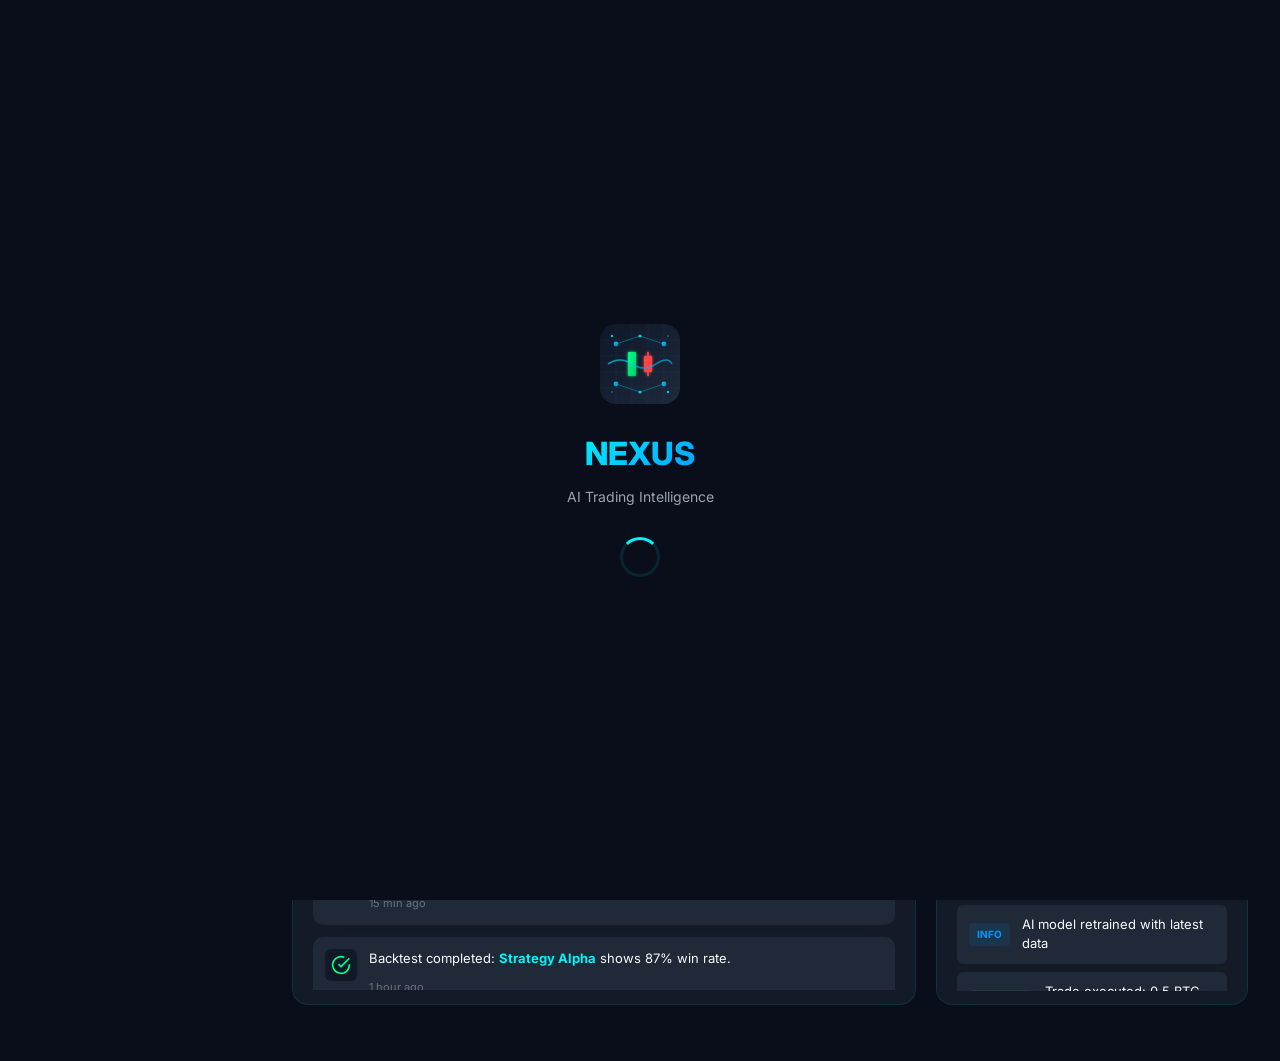
==== frontend/index.html @ 67cf26b7 "feat: NEXUS - AI-Powered Trading Intelligence Platform - Premium dark theme with glassmorphism - Rea" ====
<!DOCTYPE html>
<html lang="en">
<head>
    <meta charset="UTF-8">
    <meta name="viewport" content="width=device-width, initial-scale=1.0">
    <title>NEXUS — AI-Powered Trading Intelligence Platform</title>
    <meta name="description" content="Next-generation AI trading platform with real-time predictions, backtesting, and automated execution. Built for serious traders.">
    <link rel="stylesheet" href="css/style.css">
    <link rel="preconnect" href="https://fonts.googleapis.com">
    <link rel="preconnect" href="https://fonts.gstatic.com" crossorigin>
    <link href="https://fonts.googleapis.com/css2?family=Inter:wght@300;400;500;600;700;800&family=JetBrains+Mono:wght@400;500;600&display=swap" rel="stylesheet">
    <link rel="icon" href="favicon.svg" type="image/svg+xml">
    <link rel="apple-touch-icon" href="icon.svg">
</head>
<body>
    <!-- Loading Screen -->
    <div class="loading-screen" id="loading-screen">
        <div class="loading-content">
            <div class="loading-logo">
                <img src="icon.svg" alt="NEXUS" width="80" height="80">
            </div>
            <h2>NEXUS</h2>
            <p>AI Trading Intelligence</p>
            <div class="loading-spinner"></div>
        </div>
    </div>

    <!-- Main Application -->
    <div class="app-container" id="app-container">
        <!-- Sidebar Navigation -->
        <nav class="sidebar" id="sidebar">
            <div class="sidebar-header">
                <img src="icon.svg" alt="NEXUS" class="logo-icon">
                <span class="logo-text">NEXUS</span>
            </div>
            
            <div class="sidebar-nav">
                <button class="nav-item active" data-page="dashboard">
                    <svg width="20" height="20" viewBox="0 0 24 24" fill="none" stroke="currentColor" stroke-width="2">
                        <rect x="3" y="3" width="7" height="7"/>
                        <rect x="14" y="3" width="7" height="7"/>
                        <rect x="14" y="14" width="7" height="7"/>
                        <rect x="3" y="14" width="7" height="7"/>
                    </svg>
                    <span>Dashboard</span>
                </button>
                
                <button class="nav-item" data-page="trading">
                    <svg width="20" height="20" viewBox="0 0 24 24" fill="none" stroke="currentColor" stroke-width="2">
                        <polyline points="22 12 18 12 15 21 9 3 6 12 2 12"/>
                    </svg>
                    <span>Trading</span>
                </button>
                
                <button class="nav-item" data-page="predictions">
                    <svg width="20" height="20" viewBox="0 0 24 24" fill="none" stroke="currentColor" stroke-width="2">
                        <path d="M12 2L2 7l10 5 10-5-10-5z"/>
                        <path d="M2 17l10 5 10-5"/>
                        <path d="M2 12l10 5 10-5"/>
                    </svg>
                    <span>Predictions</span>
                </button>
                
                <button class="nav-item" data-page="backtesting">
                    <svg width="20" height="20" viewBox="0 0 24 24" fill="none" stroke="currentColor" stroke-width="2">
                        <circle cx="12" cy="12" r="10"/>
                        <polyline points="12 6 12 12 16 14"/>
                    </svg>
                    <span>Backtesting</span>
                </button>
                
                <button class="nav-item" data-page="portfolio">
                    <svg width="20" height="20" viewBox="0 0 24 24" fill="none" stroke="currentColor" stroke-width="2">
                        <path d="M21 16V8a2 2 0 0 0-1-1.73l-7-4a2 2 0 0 0-2 0l-7 4A2 2 0 0 0 3 8v8a2 2 0 0 0 1 1.73l7 4a2 2 0 0 0 2 0l7-4A2 2 0 0 0 21 16z"/>
                        <polyline points="3.27 6.96 12 12.01 20.73 6.96"/>
                        <line x1="12" y1="22.08" x2="12" y2="12"/>
                    </svg>
                    <span>Portfolio</span>
                </button>
                
                <button class="nav-item" data-page="settings">
                    <svg width="20" height="20" viewBox="0 0 24 24" fill="none" stroke="currentColor" stroke-width="2">
                        <circle cx="12" cy="12" r="3"/>
                        <path d="M19.4 15a1.65 1.65 0 0 0 .33 1.82l.06.06a2 2 0 0 1 0 2.83 2 2 0 0 1-2.83 0l-.06-.06a1.65 1.65 0 0 0-1.82-.33 1.65 1.65 0 0 0-1 1.51V21a2 2 0 0 1-2 2 2 2 0 0 1-2-2v-.09A1.65 1.65 0 0 0 9 19.4a1.65 1.65 0 0 0-1.82.33l-.06.06a2 2 0 0 1-2.83 0 2 2 0 0 1 0-2.83l.06-.06a1.65 1.65 0 0 0 .33-1.82 1.65 1.65 0 0 0-1.51-1H3a2 2 0 0 1-2-2 2 2 0 0 1 2-2h.09A1.65 1.65 0 0 0 4.6 9a1.65 1.65 0 0 0-.33-1.82l-.06-.06a2 2 0 0 1 0-2.83 2 2 0 0 1 2.83 0l.06.06a1.65 1.65 0 0 0 1.82.33H9a1.65 1.65 0 0 0 1-1.51V3a2 2 0 0 1 2-2 2 2 0 0 1 2 2v.09a1.65 1.65 0 0 0 1 1.51 1.65 1.65 0 0 0 1.82-.33l.06-.06a2 2 0 0 1 2.83 0 2 2 0 0 1 0 2.83l-.06.06a1.65 1.65 0 0 0-.33 1.82V9a1.65 1.65 0 0 0 1.51 1H21a2 2 0 0 1 2 2 2 2 0 0 1-2 2h-.09a1.65 1.65 0 0 0-1.51 1z"/>
                    </svg>
                    <span>Settings</span>
                </button>
            </div>
            
            <div class="sidebar-footer">
                <div class="connection-status">
                    <span class="status-dot connected"></span>
                    <span>Connected</span>
                </div>
                <button class="upgrade-btn">
                    <svg width="16" height="16" viewBox="0 0 24 24" fill="none" stroke="currentColor" stroke-width="2">
                        <polygon points="12 2 15.09 8.26 22 9.27 17 14.14 18.18 21.02 12 17.77 5.82 21.02 7 14.14 2 9.27 8.91 8.26 12 2"/>
                    </svg>
                    Upgrade Pro
                </button>
            </div>
        </nav>

        <!-- Main Content Area -->
        <main class="main-content">
            <!-- Top Header -->
            <header class="top-header">
                <div class="header-left">
                    <h1 class="page-title" id="page-title">Dashboard</h1>
                    <div class="market-tickers">
                        <span class="ticker">
                            <span class="ticker-pair">BTC/USDT</span>
                            <span class="ticker-price">$67,234.50</span>
                            <span class="ticker-change positive">+2.34%</span>
                        </span>
                        <span class="ticker">
                            <span class="ticker-pair">ETH/USDT</span>
                            <span class="ticker-price">$3,456.78</span>
                            <span class="ticker-change negative">-1.23%</span>
                        </span>
                    </div>
                </div>
                
                <div class="header-right">
                    <button class="icon-btn" title="Notifications">
                        <svg width="20" height="20" viewBox="0 0 24 24" fill="none" stroke="currentColor" stroke-width="2">
                            <path d="M18 8A6 6 0 0 0 6 8c0 7-3 9-3 9h18s-3-2-3-9"/>
                            <path d="M13.73 21a2 2 0 0 1-3.46 0"/>
                        </svg>
                        <span class="notification-badge">3</span>
                    </button>
                    
                    <div class="user-profile">
                        <img src="https://api.dicebear.com/7.x/avataaars/svg?seed=Trader" alt="User" class="user-avatar">
                        <span class="user-name">Trader</span>
                    </div>
                </div>
            </header>

            <!-- Dashboard Page -->
            <div class="page active" id="page-dashboard">
                <!-- Stats Cards -->
                <div class="stats-grid">
                    <div class="stat-card glass-card">
                        <div class="stat-icon">
                            <svg width="24" height="24" viewBox="0 0 24 24" fill="none" stroke="currentColor" stroke-width="2">
                                <line x1="12" y1="1" x2="12" y2="23"/>
                                <path d="M17 5H9.5a3.5 3.5 0 0 0 0 7h5a3.5 3.5 0 0 1 0 7H6"/>
                            </svg>
                        </div>
                        <div class="stat-content">
                            <span class="stat-label">Total Balance</span>
                            <span class="stat-value">$125,432.50</span>
                            <span class="stat-change positive">+5.23% this month</span>
                        </div>
                    </div>
                    
                    <div class="stat-card glass-card">
                        <div class="stat-icon">
                            <svg width="24" height="24" viewBox="0 0 24 24" fill="none" stroke="currentColor" stroke-width="2">
                                <polyline points="22 12 18 12 15 21 9 3 6 12 2 12"/>
                            </svg>
                        </div>
                        <div class="stat-content">
                            <span class="stat-label">Active Positions</span>
                            <span class="stat-value">12</span>
                            <span class="stat-change positive">+2 today</span>
                        </div>
                    </div>
                    
                    <div class="stat-card glass-card">
                        <div class="stat-icon">
                            <svg width="24" height="24" viewBox="0 0 24 24" fill="none" stroke="currentColor" stroke-width="2">
                                <path d="M12 2L2 7l10 5 10-5-10-5z"/>
                                <path d="M2 17l10 5 10-5"/>
                                <path d="M2 12l10 5 10-5"/>
                            </svg>
                        </div>
                        <div class="stat-content">
                            <span class="stat-label">AI Predictions</span>
                            <span class="stat-value">94.2%</span>
                            <span class="stat-change positive">Accuracy</span>
                        </div>
                    </div>
                    
                    <div class="stat-card glass-card">
                        <div class="stat-icon">
                            <svg width="24" height="24" viewBox="0 0 24 24" fill="none" stroke="currentColor" stroke-width="2">
                                <path d="M21 15v4a2 2 0 0 1-2 2H5a2 2 0 0 1-2-2v-4"/>
                                <polyline points="7 10 12 15 17 10"/>
                                <line x1="12" y1="15" x2="12" y2="3"/>
                            </svg>
                        </div>
                        <div class="stat-content">
                            <span class="stat-label">P&L Today</span>
                            <span class="stat-value positive">+$2,340.50</span>
                            <span class="stat-change positive">+1.87%</span>
                        </div>
                    </div>
                </div>

                <!-- Chart & Positions -->
                <div class="dashboard-grid">
                    <div class="chart-container glass-card">
                        <div class="card-header">
                            <h3>Market Analysis</h3>
                            <div class="chart-controls">
                                <button class="control-btn active" data-timeframe="1H">1H</button>
                                <button class="control-btn" data-timeframe="4H">4H</button>
                                <button class="control-btn" data-timeframe="1D">1D</button>
                                <button class="control-btn" data-timeframe="1W">1W</button>
                            </div>
                        </div>
                        <div class="chart-placeholder" id="main-chart">
                            <div class="chart-loading">
                                <div class="spinner"></div>
                                <p>Loading chart...</p>
                            </div>
                        </div>
                    </div>
                    
                    <div class="positions-container glass-card">
                        <div class="card-header">
                            <h3>Active Positions</h3>
                            <button class="btn-primary-sm">View All</button>
                        </div>
                        <div class="positions-list">
                            <div class="position-item">
                                <div class="position-pair">
                                    <span class="pair-icon">₿</span>
                                    <span class="pair-name">BTC/USDT</span>
                                </div>
                                <div class="position-info">
                                    <span class="position-type long">Long</span>
                                    <span class="position-size">0.5 BTC</span>
                                </div>
                                <div class="position-pnl positive">+$1,234</div>
                            </div>
                            
                            <div class="position-item">
                                <div class="position-pair">
                                    <span class="pair-icon">Ξ</span>
                                    <span class="pair-name">ETH/USDT</span>
                                </div>
                                <div class="position-info">
                                    <span class="position-type short">Short</span>
                                    <span class="position-size">10 ETH</span>
                                </div>
                                <div class="position-pnl negative">-$456</div>
                            </div>
                            
                            <div class="position-item">
                                <div class="position-pair">
                                    <span class="pair-icon">◎</span>
                                    <span class="pair-name">SOL/USDT</span>
                                </div>
                                <div class="position-info">
                                    <span class="position-type long">Long</span>
                                    <span class="position-size">100 SOL</span>
                                </div>
                                <div class="position-pnl positive">+$890</div>
                            </div>
                        </div>
                    </div>
                </div>

                <!-- AI Insights & Alerts -->
                <div class="dashboard-grid">
                    <div class="ai-insights glass-card">
                        <div class="card-header">
                            <h3>AI Insights</h3>
                            <span class="ai-status">
                                <span class="status-dot connected"></span>
                                Active
                            </span>
                        </div>
                        <div class="insights-list">
                            <div class="insight-item">
                                <div class="insight-icon">
                                    <svg width="20" height="20" viewBox="0 0 24 24" fill="none" stroke="#00f5ff" stroke-width="2">
                                        <path d="M12 2L2 7l10 5 10-5-10-5z"/>
                                    </svg>
                                </div>
                                <div class="insight-content">
                                    <p><strong>BTC/USDT</strong> shows strong bullish signals. AI confidence: <span class="confidence-high">94%</span></p>
                                    <span class="insight-time">2 min ago</span>
                                </div>
                            </div>
                            
                            <div class="insight-item">
                                <div class="insight-icon">
                                    <svg width="20" height="20" viewBox="0 0 24 24" fill="none" stroke="#ff4444" stroke-width="2">
                                        <path d="M10.29 3.86L1.82 18a2 2 0 0 0 1.71 3h16.94a2 2 0 0 0 1.71-3L13.71 3.86a2 2 0 0 0-3.42 0z"/>
                                    </svg>
                                </div>
                                <div class="insight-content">
                                    <p><strong>ETH/USDT</strong> approaching resistance level. Consider taking profit.</p>
                                    <span class="insight-time">15 min ago</span>
                                </div>
                            </div>
                            
                            <div class="insight-item">
                                <div class="insight-icon">
                                    <svg width="20" height="20" viewBox="0 0 24 24" fill="none" stroke="#00ff88" stroke-width="2">
                                        <path d="M22 11.08V12a10 10 0 1 1-5.93-9.14"/>
                                        <polyline points="22 4 12 14.01 9 11.01"/>
                                    </svg>
                                </div>
                                <div class="insight-content">
                                    <p>Backtest completed: <strong>Strategy Alpha</strong> shows 87% win rate.</p>
                                    <span class="insight-time">1 hour ago</span>
                                </div>
                            </div>
                        </div>
                    </div>
                    
                    <div class="alerts-container glass-card">
                        <div class="card-header">
                            <h3>Live Alerts</h3>
                            <span class="alert-count">5 new</span>
                        </div>
                        <div class="alerts-list">
                            <div class="alert-item">
                                <span class="alert-badge critical">CRITICAL</span>
                                <span class="alert-text">BTC breaking resistance at $67,500</span>
                            </div>
                            
                            <div class="alert-item">
                                <span class="alert-badge warning">WARNING</span>
                                <span class="alert-text">High volatility detected in ETH</span>
                            </div>
                            
                            <div class="alert-item">
                                <span class="alert-badge info">INFO</span>
                                <span class="alert-text">AI model retrained with latest data</span>
                            </div>
                            
                            <div class="alert-item">
                                <span class="alert-badge success">SUCCESS</span>
                                <span class="alert-text">Trade executed: 0.5 BTC @ $67,200</span>
                            </div>
                        </div>
                    </div>
                </div>
            </div>

            <!-- Other Pages (Placeholders) -->
            <div class="page" id="page-trading">
                <div class="page-placeholder">
                    <h2>Trading Terminal</h2>
                    <p>Professional trading interface coming soon</p>
                </div>
            </div>

            <div class="page" id="page-predictions">
                <div class="page-placeholder">
                    <h2>AI Predictions</h2>
                    <p>Advanced AI prediction engine coming soon</p>
                </div>
            </div>

            <div class="page" id="page-backtesting">
                <div class="page-placeholder">
                    <h2>Backtesting Engine</h2>
                    <p>Test your strategies on historical data</p>
                </div>
            </div>

            <div class="page" id="page-portfolio">
                <div class="page-placeholder">
                    <h2>Portfolio Management</h2>
                    <p>Track and manage your investments</p>
                </div>
            </div>

            <div class="page" id="page-settings">
                <div class="page-placeholder">
                    <h2>Settings</h2>
                    <p>Configure your trading preferences</p>
                </div>
            </div>
        </main>
    </div>

    <script src="js/app.js"></script>
</body>
</html>
---- frontend/css/style.css ----
/* NEXUS - Premium Trading Platform Styles */

/* CSS Variables */
:root {
    --bg-primary: #0a0e1a;
    --bg-secondary: #111827;
    --bg-tertiary: #1f2937;
    --bg-glass: rgba(31, 41, 55, 0.5);
    --border-color: rgba(0, 245, 255, 0.1);
    --border-hover: rgba(0, 245, 255, 0.3);
    
    --text-primary: #f9fafb;
    --text-secondary: #9ca3af;
    --text-muted: #6b7280;
    
    --accent-primary: #00f5ff;
    --accent-secondary: #0099ff;
    --accent-gradient: linear-gradient(135deg, #00f5ff 0%, #0099ff 100%);
    
    --success: #00ff88;
    --success-bg: rgba(0, 255, 136, 0.1);
    --warning: #ffaa00;
    --warning-bg: rgba(255, 170, 0, 0.1);
    --danger: #ff4444;
    --danger-bg: rgba(255, 68, 68, 0.1);
    
    --shadow-sm: 0 1px 2px rgba(0, 0, 0, 0.3);
    --shadow-md: 0 4px 6px rgba(0, 0, 0, 0.3);
    --shadow-lg: 0 10px 25px rgba(0, 0, 0, 0.4);
    --shadow-glow: 0 0 20px rgba(0, 245, 255, 0.3);
    
    --radius-sm: 6px;
    --radius-md: 10px;
    --radius-lg: 16px;
    --radius-xl: 20px;
    
    --transition: all 0.3s cubic-bezier(0.4, 0, 0.2, 1);
}

/* Reset & Base */
* {
    margin: 0;
    padding: 0;
    box-sizing: border-box;
}

body {
    font-family: 'Inter', sans-serif;
    background: var(--bg-primary);
    color: var(--text-primary);
    line-height: 1.5;
    overflow-x: hidden;
}

/* Loading Screen */
.loading-screen {
    position: fixed;
    top: 0;
    left: 0;
    width: 100%;
    height: 100%;
    background: var(--bg-primary);
    display: flex;
    align-items: center;
    justify-content: center;
    z-index: 9999;
    transition: opacity 0.5s ease;
}

.loading-screen.hidden {
    opacity: 0;
    pointer-events: none;
}

.loading-content {
    text-align: center;
}

.loading-logo {
    margin-bottom: 20px;
}

.loading-logo img {
    animation: pulse 2s ease-in-out infinite;
}

.loading-content h2 {
    font-size: 32px;
    font-weight: 800;
    background: var(--accent-gradient);
    -webkit-background-clip: text;
    -webkit-text-fill-color: transparent;
    background-clip: text;
    margin-bottom: 8px;
}

.loading-content p {
    color: var(--text-secondary);
    font-size: 14px;
    margin-bottom: 30px;
}

.loading-spinner {
    width: 40px;
    height: 40px;
    border: 3px solid var(--border-color);
    border-top-color: var(--accent-primary);
    border-radius: 50%;
    animation: spin 1s linear infinite;
    margin: 0 auto;
}

@keyframes spin {
    to { transform: rotate(360deg); }
}

@keyframes pulse {
    0%, 100% { transform: scale(1); opacity: 1; }
    50% { transform: scale(1.05); opacity: 0.8; }
}

/* App Container */
.app-container {
    display: flex;
    min-height: 100vh;
}

/* Sidebar */
.sidebar {
    width: 260px;
    background: var(--bg-secondary);
    border-right: 1px solid var(--border-color);
    display: flex;
    flex-direction: column;
    position: fixed;
    height: 100vh;
    z-index: 100;
}

.sidebar-header {
    padding: 24px 20px;
    border-bottom: 1px solid var(--border-color);
    display: flex;
    align-items: center;
    gap: 12px;
}

.logo-icon {
    width: 40px;
    height: 40px;
}

.logo-text {
    font-size: 20px;
    font-weight: 800;
    background: var(--accent-gradient);
    -webkit-background-clip: text;
    -webkit-text-fill-color: transparent;
    background-clip: text;
}

.sidebar-nav {
    flex: 1;
    padding: 20px 12px;
    display: flex;
    flex-direction: column;
    gap: 4px;
    overflow-y: auto;
}

.nav-item {
    display: flex;
    align-items: center;
    gap: 12px;
    padding: 12px 16px;
    border: none;
    background: transparent;
    color: var(--text-secondary);
    cursor: pointer;
    border-radius: var(--radius-md);
    transition: var(--transition);
    font-size: 14px;
    font-weight: 500;
    text-align: left;
}

.nav-item:hover {
    background: var(--bg-tertiary);
    color: var(--text-primary);
}

.nav-item.active {
    background: var(--accent-gradient);
    color: white;
    box-shadow: var(--shadow-glow);
}

.sidebar-footer {
    padding: 20px;
    border-top: 1px solid var(--border-color);
    display: flex;
    flex-direction: column;
    gap: 12px;
}

.connection-status {
    display: flex;
    align-items: center;
    gap: 8px;
    font-size: 13px;
    color: var(--text-secondary);
}

.status-dot {
    width: 8px;
    height: 8px;
    border-radius: 50%;
    background: var(--text-muted);
}

.status-dot.connected {
    background: var(--success);
    box-shadow: 0 0 8px var(--success);
    animation: pulse-dot 2s ease-in-out infinite;
}

@keyframes pulse-dot {
    0%, 100% { opacity: 1; }
    50% { opacity: 0.5; }
}

.upgrade-btn {
    display: flex;
    align-items: center;
    justify-content: center;
    gap: 8px;
    padding: 12px;
    background: var(--accent-gradient);
    color: white;
    border: none;
    border-radius: var(--radius-md);
    cursor: pointer;
    font-weight: 600;
    font-size: 14px;
    transition: var(--transition);
}

.upgrade-btn:hover {
    transform: translateY(-2px);
    box-shadow: var(--shadow-glow);
}

/* Main Content */
.main-content {
    flex: 1;
    margin-left: 260px;
    min-height: 100vh;
    display: flex;
    flex-direction: column;
}

/* Top Header */
.top-header {
    padding: 20px 32px;
    background: var(--bg-secondary);
    border-bottom: 1px solid var(--border-color);
    display: flex;
    justify-content: space-between;
    align-items: center;
    position: sticky;
    top: 0;
    z-index: 50;
}

.header-left {
    display: flex;
    align-items: center;
    gap: 32px;
}

.page-title {
    font-size: 24px;
    font-weight: 700;
}

.market-tickers {
    display: flex;
    gap: 20px;
}

.ticker {
    display: flex;
    align-items: center;
    gap: 8px;
    padding: 8px 16px;
    background: var(--bg-tertiary);
    border-radius: var(--radius-sm);
    font-size: 13px;
}

.ticker-pair {
    font-weight: 600;
    color: var(--text-primary);
}

.ticker-price {
    color: var(--text-secondary);
}

.ticker-change {
    font-weight: 600;
}

.ticker-change.positive {
    color: var(--success);
}

.ticker-change.negative {
    color: var(--danger);
}

.header-right {
    display: flex;
    align-items: center;
    gap: 16px;
}

.icon-btn {
    position: relative;
    padding: 10px;
    background: var(--bg-tertiary);
    border: none;
    border-radius: var(--radius-md);
    color: var(--text-secondary);
    cursor: pointer;
    transition: var(--transition);
}

.icon-btn:hover {
    background: var(--border-color);
    color: var(--text-primary);
}

.notification-badge {
    position: absolute;
    top: 4px;
    right: 4px;
    width: 18px;
    height: 18px;
    background: var(--danger);
    color: white;
    font-size: 10px;
    font-weight: 700;
    border-radius: 50%;
    display: flex;
    align-items: center;
    justify-content: center;
}

.user-profile {
    display: flex;
    align-items: center;
    gap: 10px;
    padding: 6px 12px 6px 6px;
    background: var(--bg-tertiary);
    border-radius: var(--radius-md);
    cursor: pointer;
    transition: var(--transition);
}

.user-profile:hover {
    background: var(--border-color);
}

.user-avatar {
    width: 32px;
    height: 32px;
    border-radius: 50%;
    background: var(--accent-gradient);
}

.user-name {
    font-size: 14px;
    font-weight: 500;
}

/* Pages */
.page {
    display: none;
    padding: 32px;
    animation: fadeIn 0.3s ease;
}

.page.active {
    display: block;
}

@keyframes fadeIn {
    from { opacity: 0; transform: translateY(10px); }
    to { opacity: 1; transform: translateY(0); }
}

.page-placeholder {
    display: flex;
    flex-direction: column;
    align-items: center;
    justify-content: center;
    height: 60vh;
    color: var(--text-secondary);
}

.page-placeholder h2 {
    font-size: 32px;
    margin-bottom: 12px;
}

/* Stats Grid */
.stats-grid {
    display: grid;
    grid-template-columns: repeat(4, 1fr);
    gap: 20px;
    margin-bottom: 24px;
}

.stat-card {
    display: flex;
    gap: 16px;
    padding: 20px;
    background: var(--bg-glass);
    backdrop-filter: blur(20px);
    border: 1px solid var(--border-color);
    border-radius: var(--radius-lg);
    transition: var(--transition);
}

.stat-card:hover {
    border-color: var(--border-hover);
    box-shadow: var(--shadow-glow);
    transform: translateY(-2px);
}

.stat-icon {
    width: 48px;
    height: 48px;
    background: var(--accent-gradient);
    border-radius: var(--radius-md);
    display: flex;
    align-items: center;
    justify-content: center;
    color: white;
}

.stat-content {
    display: flex;
    flex-direction: column;
    gap: 4px;
}

.stat-label {
    font-size: 12px;
    color: var(--text-secondary);
    text-transform: uppercase;
    letter-spacing: 0.5px;
}

.stat-value {
    font-size: 24px;
    font-weight: 700;
    color: var(--text-primary);
}

.stat-value.positive {
    color: var(--success);
}

.stat-change {
    font-size: 12px;
    font-weight: 600;
}

.stat-change.positive {
    color: var(--success);
}

/* Dashboard Grid */
.dashboard-grid {
    display: grid;
    grid-template-columns: 2fr 1fr;
    gap: 20px;
    margin-bottom: 24px;
}

.glass-card {
    background: var(--bg-glass);
    backdrop-filter: blur(20px);
    border: 1px solid var(--border-color);
    border-radius: var(--radius-lg);
    padding: 20px;
    transition: var(--transition);
}

.glass-card:hover {
    border-color: var(--border-hover);
}

.card-header {
    display: flex;
    justify-content: space-between;
    align-items: center;
    margin-bottom: 20px;
}

.card-header h3 {
    font-size: 16px;
    font-weight: 600;
}

/* Chart Container */
.chart-container {
    height: 400px;
}

.chart-controls {
    display: flex;
    gap: 4px;
    background: var(--bg-tertiary);
    padding: 4px;
    border-radius: var(--radius-sm);
}

.control-btn {
    padding: 6px 12px;
    background: transparent;
    border: none;
    color: var(--text-secondary);
    font-size: 12px;
    font-weight: 500;
    cursor: pointer;
    border-radius: 4px;
    transition: var(--transition);
}

.control-btn:hover {
    color: var(--text-primary);
}

.control-btn.active {
    background: var(--accent-gradient);
    color: white;
}

.chart-placeholder {
    height: calc(100% - 60px);
    display: flex;
    align-items: center;
    justify-content: center;
    background: var(--bg-tertiary);
    border-radius: var(--radius-md);
}

.chart-loading {
    text-align: center;
    color: var(--text-secondary);
}

.chart-loading .spinner {
    width: 40px;
    height: 40px;
    border: 3px solid var(--border-color);
    border-top-color: var(--accent-primary);
    border-radius: 50%;
    animation: spin 1s linear infinite;
    margin: 0 auto 12px;
}

/* Positions */
.positions-list {
    display: flex;
    flex-direction: column;
    gap: 12px;
}

.position-item {
    display: grid;
    grid-template-columns: 1fr auto auto;
    gap: 16px;
    align-items: center;
    padding: 12px;
    background: var(--bg-tertiary);
    border-radius: var(--radius-md);
    transition: var(--transition);
}

.position-item:hover {
    background: var(--border-color);
}

.position-pair {
    display: flex;
    align-items: center;
    gap: 8px;
}

.pair-icon {
    font-size: 20px;
}

.pair-name {
    font-weight: 600;
    font-size: 14px;
}

.position-info {
    display: flex;
    align-items: center;
    gap: 8px;
}

.position-type {
    padding: 4px 8px;
    border-radius: 4px;
    font-size: 11px;
    font-weight: 600;
    text-transform: uppercase;
}

.position-type.long {
    background: var(--success-bg);
    color: var(--success);
}

.position-type.short {
    background: var(--danger-bg);
    color: var(--danger);
}

.position-size {
    font-size: 13px;
    color: var(--text-secondary);
}

.position-pnl {
    font-weight: 600;
    font-size: 14px;
}

.position-pnl.positive {
    color: var(--success);
}

.position-pnl.negative {
    color: var(--danger);
}

/* AI Insights */
.ai-insights {
    height: 300px;
}

.ai-status {
    display: flex;
    align-items: center;
    gap: 6px;
    font-size: 12px;
    color: var(--text-secondary);
}

.insights-list {
    display: flex;
    flex-direction: column;
    gap: 12px;
    max-height: 220px;
    overflow-y: auto;
}

.insight-item {
    display: flex;
    gap: 12px;
    padding: 12px;
    background: var(--bg-tertiary);
    border-radius: var(--radius-md);
    transition: var(--transition);
}

.insight-item:hover {
    background: var(--border-color);
}

.insight-icon {
    width: 32px;
    height: 32px;
    background: var(--bg-secondary);
    border-radius: var(--radius-sm);
    display: flex;
    align-items: center;
    justify-content: center;
    flex-shrink: 0;
}

.insight-content {
    flex: 1;
}

.insight-content p {
    font-size: 13px;
    color: var(--text-primary);
    margin-bottom: 4px;
}

.insight-content strong {
    color: var(--accent-primary);
}

.confidence-high {
    color: var(--success);
    font-weight: 600;
}

.insight-time {
    font-size: 11px;
    color: var(--text-muted);
}

/* Alerts */
.alerts-container {
    height: 300px;
}

.alert-count {
    padding: 4px 8px;
    background: var(--danger-bg);
    color: var(--danger);
    font-size: 11px;
    font-weight: 600;
    border-radius: 4px;
}

.alerts-list {
    display: flex;
    flex-direction: column;
    gap: 8px;
    max-height: 220px;
    overflow-y: auto;
}

.alert-item {
    display: flex;
    align-items: center;
    gap: 12px;
    padding: 10px 12px;
    background: var(--bg-tertiary);
    border-radius: var(--radius-sm);
    font-size: 13px;
}

.alert-badge {
    padding: 4px 8px;
    border-radius: 4px;
    font-size: 10px;
    font-weight: 700;
    text-transform: uppercase;
}

.alert-badge.critical {
    background: var(--danger-bg);
    color: var(--danger);
}

.alert-badge.warning {
    background: var(--warning-bg);
    color: var(--warning);
}

.alert-badge.info {
    background: rgba(0, 153, 255, 0.1);
    color: var(--accent-secondary);
}

.alert-badge.success {
    background: var(--success-bg);
    color: var(--success);
}

.alert-text {
    flex: 1;
    color: var(--text-primary);
}

/* Buttons */
.btn-primary-sm {
    padding: 6px 12px;
    background: var(--accent-gradient);
    color: white;
    border: none;
    border-radius: var(--radius-sm);
    font-size: 12px;
    font-weight: 600;
    cursor: pointer;
    transition: var(--transition);
}

.btn-primary-sm:hover {
    box-shadow: var(--shadow-glow);
}

/* Scrollbar */
::-webkit-scrollbar {
    width: 8px;
    height: 8px;
}

::-webkit-scrollbar-track {
    background: var(--bg-secondary);
}

::-webkit-scrollbar-thumb {
    background: var(--border-color);
    border-radius: 4px;
}

::-webkit-scrollbar-thumb:hover {
    background: var(--border-hover);
}

/* Responsive */
@media (max-width: 1200px) {
    .stats-grid {
        grid-template-columns: repeat(2, 1fr);
    }
    
    .dashboard-grid {
        grid-template-columns: 1fr;
    }
}

@media (max-width: 768px) {
    .sidebar {
        transform: translateX(-100%);
    }
    
    .main-content {
        margin-left: 0;
    }
    
    .stats-grid {
        grid-template-columns: 1fr;
    }
    
    .market-tickers {
        display: none;
    }
    
    .top-header {
        padding: 16px;
    }
    
    .page {
        padding: 16px;
    }
}
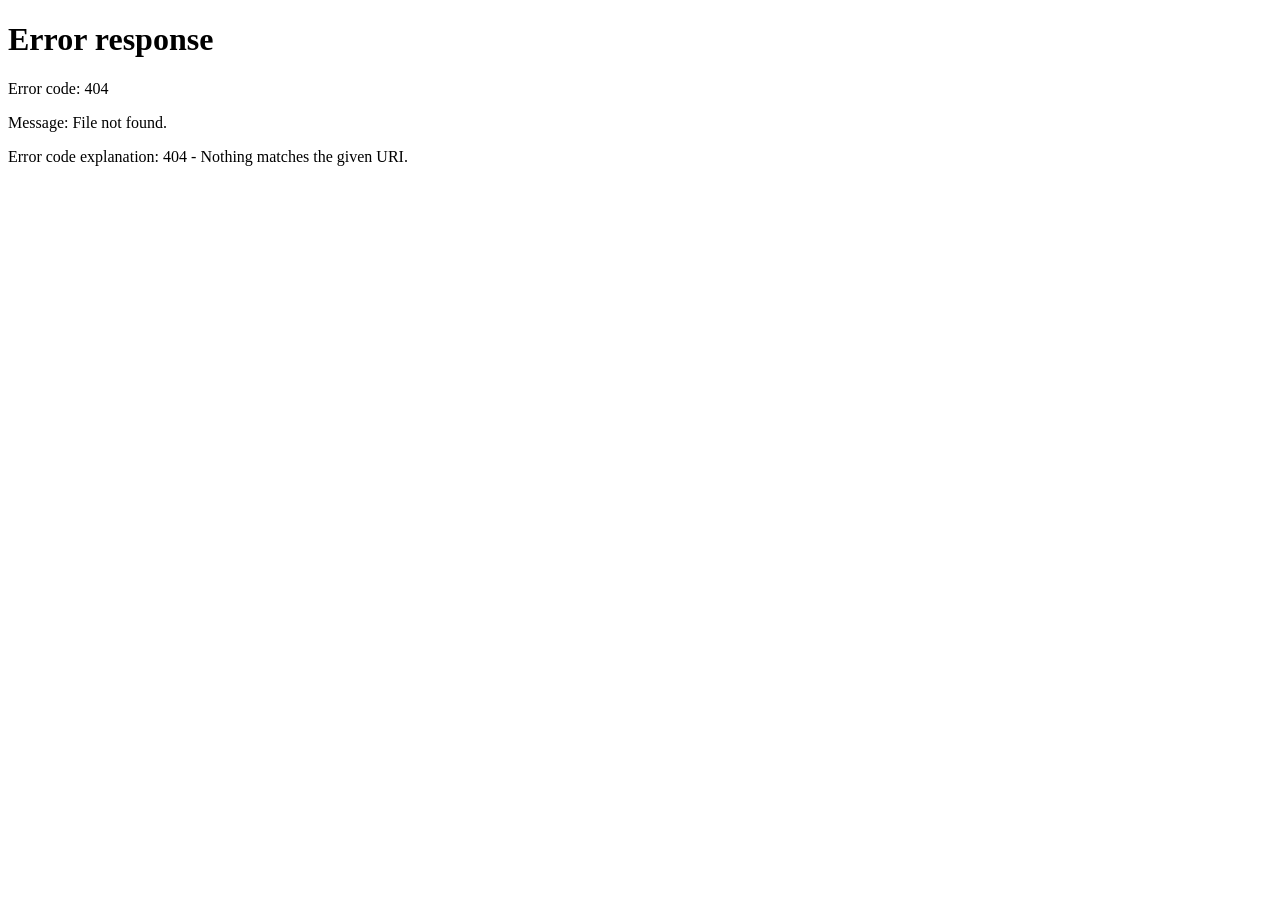
==== commit 9d7f3ffa: "feat: Add setup wizard with AI models + trading config - Step 1: Configure AI models (NVIDIA, Gemini" ====
--- a/frontend/index.html
+++ b/frontend/index.html
@@ -6,6 +6,7 @@
     <title>NEXUS — AI-Powered Trading Intelligence Platform</title>
     <meta name="description" content="Next-generation AI trading platform with real-time predictions, backtesting, and automated execution. Built for serious traders.">
     <link rel="stylesheet" href="css/style.css">
+    <link rel="stylesheet" href="css/setup.css">
     <link rel="preconnect" href="https://fonts.googleapis.com">
     <link rel="preconnect" href="https://fonts.gstatic.com" crossorigin>
     <link href="https://fonts.googleapis.com/css2?family=Inter:wght@300;400;500;600;700;800&family=JetBrains+Mono:wght@400;500;600&display=swap" rel="stylesheet">
--- a/frontend/css/setup.css
+++ b/frontend/css/setup.css
@@ -0,0 +1,648 @@
+/* NEXUS Setup Wizard Styles */
+
+.setup-wizard {
+    min-height: 100vh;
+    background: var(--bg-primary);
+    padding: 40px 20px;
+    display: flex;
+    flex-direction: column;
+    align-items: center;
+    gap: 40px;
+}
+
+/* Setup Header */
+.setup-header {
+    text-align: center;
+}
+
+.setup-logo {
+    display: flex;
+    flex-direction: column;
+    align-items: center;
+    gap: 16px;
+    margin-bottom: 12px;
+}
+
+.setup-logo img {
+    width: 80px;
+    height: 80px;
+}
+
+.setup-logo h1 {
+    font-size: 36px;
+    font-weight: 800;
+    background: var(--accent-gradient);
+    -webkit-background-clip: text;
+    -webkit-text-fill-color: transparent;
+    background-clip: text;
+}
+
+.setup-header p {
+    color: var(--text-secondary);
+    font-size: 16px;
+}
+
+/* Progress Bar */
+.setup-progress {
+    display: flex;
+    align-items: center;
+    gap: 8px;
+    width: 100%;
+    max-width: 600px;
+}
+
+.progress-step {
+    display: flex;
+    flex-direction: column;
+    align-items: center;
+    gap: 8px;
+    cursor: pointer;
+}
+
+.step-number {
+    width: 48px;
+    height: 48px;
+    border-radius: 50%;
+    background: var(--bg-tertiary);
+    border: 2px solid var(--border-color);
+    display: flex;
+    align-items: center;
+    justify-content: center;
+    font-weight: 700;
+    font-size: 18px;
+    color: var(--text-secondary);
+    transition: var(--transition);
+}
+
+.progress-step.active .step-number {
+    background: var(--accent-gradient);
+    border-color: var(--accent-primary);
+    color: white;
+    box-shadow: 0 0 20px rgba(0, 245, 255, 0.3);
+}
+
+.progress-step.complete .step-number {
+    background: var(--success);
+    border-color: var(--success);
+    color: white;
+}
+
+.step-label {
+    font-size: 12px;
+    color: var(--text-secondary);
+    font-weight: 500;
+}
+
+.progress-step.active .step-label {
+    color: var(--text-primary);
+}
+
+.progress-line {
+    flex: 1;
+    height: 2px;
+    background: var(--border-color);
+    margin-bottom: 20px;
+}
+
+/* Setup Step */
+.setup-step {
+    display: none;
+    width: 100%;
+    max-width: 900px;
+}
+
+.setup-step.active {
+    display: block;
+    animation: fadeIn 0.3s ease;
+}
+
+@keyframes fadeIn {
+    from { opacity: 0; transform: translateY(10px); }
+    to { opacity: 1; transform: translateY(0); }
+}
+
+.step-content {
+    background: var(--bg-glass);
+    backdrop-filter: blur(20px);
+    border: 1px solid var(--border-color);
+    border-radius: var(--radius-xl);
+    padding: 40px;
+}
+
+.step-content h2 {
+    font-size: 24px;
+    font-weight: 700;
+    margin-bottom: 12px;
+}
+
+.step-content > p {
+    color: var(--text-secondary);
+    margin-bottom: 32px;
+    line-height: 1.6;
+}
+
+/* AI Providers Grid */
+.ai-providers-grid {
+    display: grid;
+    grid-template-columns: repeat(2, 1fr);
+    gap: 20px;
+    margin-bottom: 32px;
+}
+
+.ai-provider-card {
+    background: var(--bg-tertiary);
+    border: 1px solid var(--border-color);
+    border-radius: var(--radius-lg);
+    padding: 20px;
+    transition: var(--transition);
+}
+
+.ai-provider-card:hover {
+    border-color: var(--border-hover);
+}
+
+.ai-provider-card.configured {
+    border-color: var(--success);
+    box-shadow: 0 0 20px rgba(0, 255, 136, 0.2);
+}
+
+.provider-header {
+    display: flex;
+    align-items: center;
+    gap: 12px;
+    margin-bottom: 16px;
+}
+
+.provider-logo {
+    width: 40px;
+    height: 40px;
+    object-fit: contain;
+}
+
+.provider-header h3 {
+    font-size: 16px;
+    font-weight: 600;
+    margin-bottom: 4px;
+}
+
+.provider-badges {
+    display: flex;
+    gap: 6px;
+    flex-wrap: wrap;
+}
+
+.badge {
+    padding: 4px 8px;
+    border-radius: 4px;
+    font-size: 10px;
+    font-weight: 600;
+    text-transform: uppercase;
+}
+
+.badge-models {
+    background: rgba(0, 153, 255, 0.1);
+    color: var(--accent-secondary);
+}
+
+.badge-context {
+    background: rgba(0, 255, 136, 0.1);
+    color: var(--success);
+}
+
+.badge-speed {
+    background: rgba(255, 170, 0, 0.1);
+    color: var(--warning);
+}
+
+.provider-status {
+    display: flex;
+    align-items: center;
+    gap: 8px;
+    font-size: 13px;
+    color: var(--text-secondary);
+    margin-bottom: 16px;
+}
+
+.status-indicator {
+    width: 8px;
+    height: 8px;
+    border-radius: 50%;
+    background: var(--text-muted);
+}
+
+.status-indicator.active {
+    background: var(--success);
+    box-shadow: 0 0 8px var(--success);
+}
+
+.provider-config label {
+    display: block;
+    font-size: 13px;
+    color: var(--text-secondary);
+    margin-bottom: 8px;
+}
+
+.input-group {
+    display: flex;
+    gap: 8px;
+    margin-bottom: 8px;
+}
+
+.input-group input {
+    flex: 1;
+    padding: 10px 12px;
+    background: var(--bg-secondary);
+    border: 1px solid var(--border-color);
+    border-radius: var(--radius-sm);
+    color: var(--text-primary);
+    font-size: 13px;
+    font-family: 'JetBrains Mono', monospace;
+}
+
+.input-group input:focus {
+    outline: none;
+    border-color: var(--accent-primary);
+}
+
+.btn-icon {
+    padding: 10px;
+    background: var(--bg-secondary);
+    border: 1px solid var(--border-color);
+    border-radius: var(--radius-sm);
+    color: var(--text-secondary);
+    cursor: pointer;
+    transition: var(--transition);
+}
+
+.btn-icon:hover {
+    background: var(--border-color);
+    color: var(--text-primary);
+}
+
+.link-external {
+    display: inline-block;
+    font-size: 12px;
+    color: var(--accent-primary);
+    text-decoration: none;
+}
+
+.link-external:hover {
+    text-decoration: underline;
+}
+
+/* Exchange Selector */
+.exchange-selector {
+    display: flex;
+    gap: 12px;
+    margin-bottom: 32px;
+}
+
+.exchange-option {
+    flex: 1;
+    padding: 20px;
+    background: var(--bg-tertiary);
+    border: 2px solid var(--border-color);
+    border-radius: var(--radius-md);
+    text-align: center;
+    cursor: pointer;
+    transition: var(--transition);
+}
+
+.exchange-option:hover {
+    border-color: var(--border-hover);
+}
+
+.exchange-option.selected {
+    border-color: var(--accent-primary);
+    background: rgba(0, 245, 255, 0.05);
+}
+
+.exchange-logo {
+    width: 40px;
+    height: 40px;
+    margin-bottom: 8px;
+}
+
+.exchange-option span {
+    display: block;
+    font-weight: 600;
+}
+
+/* Config Fields */
+.exchange-config {
+    display: flex;
+    flex-direction: column;
+    gap: 24px;
+}
+
+.config-field label {
+    display: block;
+    font-size: 14px;
+    color: var(--text-primary);
+    margin-bottom: 8px;
+    font-weight: 500;
+}
+
+.help-text {
+    font-size: 12px;
+    color: var(--text-secondary);
+    margin-top: 6px;
+}
+
+.help-text a {
+    color: var(--accent-primary);
+    text-decoration: none;
+}
+
+.help-text a:hover {
+    text-decoration: underline;
+}
+
+.radio-group {
+    display: grid;
+    grid-template-columns: repeat(3, 1fr);
+    gap: 12px;
+}
+
+.radio-option {
+    padding: 16px;
+    background: var(--bg-tertiary);
+    border: 2px solid var(--border-color);
+    border-radius: var(--radius-md);
+    cursor: pointer;
+    transition: var(--transition);
+}
+
+.radio-option:hover {
+    border-color: var(--border-hover);
+}
+
+.radio-option input[type="radio"] {
+    display: none;
+}
+
+.radio-option:has(input:checked) {
+    border-color: var(--accent-primary);
+    background: rgba(0, 245, 255, 0.05);
+}
+
+.radio-option strong {
+    display: block;
+    font-size: 14px;
+    margin-bottom: 4px;
+}
+
+.radio-option span {
+    font-size: 12px;
+    color: var(--text-secondary);
+}
+
+/* AI Team Grid */
+.ai-team-grid {
+    display: grid;
+    grid-template-columns: repeat(3, 1fr);
+    gap: 16px;
+    margin-bottom: 32px;
+}
+
+.ai-agent-card {
+    background: var(--bg-tertiary);
+    border: 2px solid var(--border-color);
+    border-radius: var(--radius-lg);
+    padding: 20px;
+    text-align: center;
+    transition: var(--transition);
+    position: relative;
+}
+
+.ai-agent-card.active {
+    border-color: var(--accent-primary);
+    background: rgba(0, 245, 255, 0.05);
+}
+
+.agent-icon {
+    font-size: 40px;
+    margin-bottom: 12px;
+}
+
+.ai-agent-card h3 {
+    font-size: 16px;
+    font-weight: 600;
+    margin-bottom: 8px;
+}
+
+.ai-agent-card p {
+    font-size: 13px;
+    color: var(--text-secondary);
+    margin-bottom: 16px;
+}
+
+.agent-status {
+    display: flex;
+    align-items: center;
+    justify-content: center;
+    gap: 8px;
+    font-size: 12px;
+    color: var(--text-secondary);
+}
+
+.status-dot {
+    width: 8px;
+    height: 8px;
+    border-radius: 50%;
+    background: var(--text-muted);
+}
+
+.status-dot.active {
+    background: var(--success);
+    box-shadow: 0 0 8px var(--success);
+}
+
+.toggle-switch {
+    position: absolute;
+    top: 12px;
+    right: 12px;
+    width: 40px;
+    height: 22px;
+    background: var(--bg-secondary);
+    border-radius: 11px;
+    cursor: pointer;
+    transition: var(--transition);
+}
+
+.toggle-switch input {
+    display: none;
+}
+
+.toggle-switch .slider {
+    position: absolute;
+    top: 3px;
+    left: 3px;
+    width: 16px;
+    height: 16px;
+    background: var(--text-muted);
+    border-radius: 50%;
+    transition: var(--transition);
+}
+
+.toggle-switch input:checked + .slider {
+    left: 21px;
+    background: var(--accent-primary);
+}
+
+/* Agent Team Summary */
+.agent-team-summary {
+    background: var(--bg-tertiary);
+    border-radius: var(--radius-md);
+    padding: 20px;
+    margin-bottom: 32px;
+}
+
+.agent-team-summary h4 {
+    font-size: 14px;
+    margin-bottom: 12px;
+}
+
+.team-power-meter {
+    position: relative;
+    height: 30px;
+    background: var(--bg-secondary);
+    border-radius: 15px;
+    overflow: hidden;
+}
+
+.meter-fill {
+    height: 100%;
+    background: var(--accent-gradient);
+    transition: width 0.3s ease;
+}
+
+.team-power-meter span {
+    position: absolute;
+    top: 50%;
+    left: 50%;
+    transform: translate(-50%, -50%);
+    font-size: 12px;
+    font-weight: 600;
+    color: white;
+}
+
+/* Setup Actions */
+.setup-actions {
+    display: flex;
+    justify-content: space-between;
+    gap: 16px;
+    margin-top: 32px;
+}
+
+.btn-primary {
+    padding: 12px 32px;
+    background: var(--accent-gradient);
+    color: white;
+    border: none;
+    border-radius: var(--radius-md);
+    font-size: 14px;
+    font-weight: 600;
+    cursor: pointer;
+    transition: var(--transition);
+}
+
+.btn-primary:hover {
+    box-shadow: 0 0 20px rgba(0, 245, 255, 0.3);
+    transform: translateY(-2px);
+}
+
+.btn-secondary {
+    padding: 12px 32px;
+    background: transparent;
+    color: var(--text-secondary);
+    border: 1px solid var(--border-color);
+    border-radius: var(--radius-md);
+    font-size: 14px;
+    font-weight: 600;
+    cursor: pointer;
+    transition: var(--transition);
+}
+
+.btn-secondary:hover {
+    border-color: var(--border-hover);
+    color: var(--text-primary);
+}
+
+.btn-large {
+    padding: 16px 48px;
+    font-size: 16px;
+    margin-top: 32px;
+}
+
+/* Complete Step */
+.complete-step {
+    text-align: center;
+}
+
+.success-animation {
+    margin-bottom: 32px;
+}
+
+.success-animation svg {
+    animation: pulse 2s ease-in-out infinite;
+}
+
+.setup-summary {
+    display: grid;
+    grid-template-columns: repeat(2, 1fr);
+    gap: 16px;
+    margin: 32px 0;
+}
+
+.summary-item {
+    display: flex;
+    align-items: center;
+    gap: 12px;
+    padding: 16px;
+    background: var(--bg-tertiary);
+    border-radius: var(--radius-md);
+    text-align: left;
+}
+
+.summary-icon {
+    font-size: 24px;
+}
+
+.summary-item strong {
+    display: block;
+    font-size: 14px;
+    margin-bottom: 4px;
+}
+
+.summary-item span {
+    font-size: 12px;
+    color: var(--text-secondary);
+}
+
+/* Responsive */
+@media (max-width: 768px) {
+    .ai-providers-grid {
+        grid-template-columns: 1fr;
+    }
+    
+    .ai-team-grid {
+        grid-template-columns: 1fr;
+    }
+    
+    .radio-group {
+        grid-template-columns: 1fr;
+    }
+    
+    .setup-actions {
+        flex-direction: column;
+    }
+    
+    .setup-summary {
+        grid-template-columns: 1fr;
+    }
+    
+    .step-content {
+        padding: 24px;
+    }
+}
